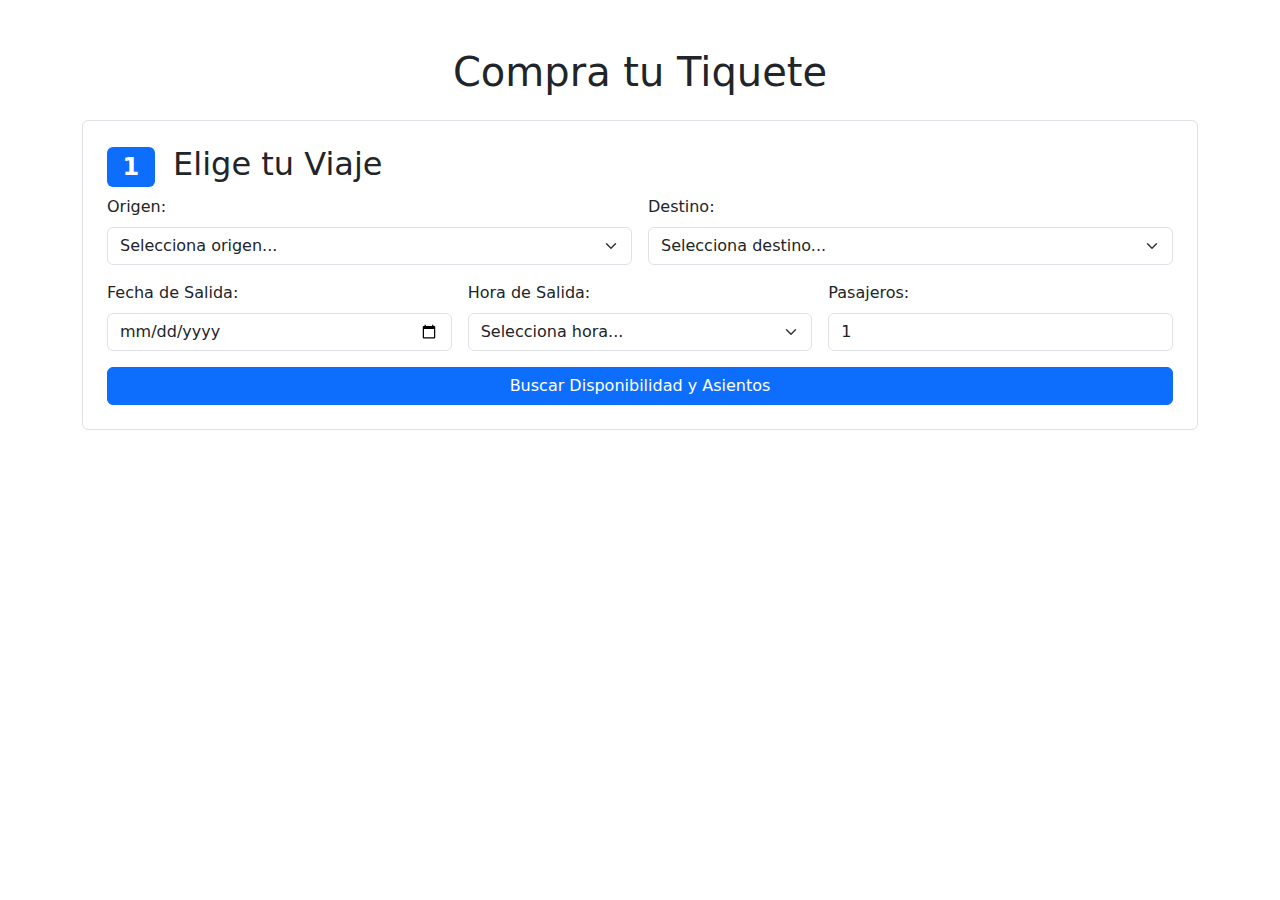
==== LOGICA/HTML/FormTicketes.html @ 11a50254 "Se agrego el html del formulario, falta hacerlo funcional" ====
<!DOCTYPE html>
<html lang="es">
<head>
    <meta charset="UTF-8">
    <meta name="viewport" content="width=device-width, initial-scale=1.0">
    <title>Compra de Tiquetes - Rápidos del Altiplano</title>
    <link href="https://cdn.jsdelivr.net/npm/bootstrap@5.3.0/dist/css/bootstrap.min.css" rel="stylesheet">
    <style>
        /* Estilos personalizados opcionales */
        .step-section {
            margin-bottom: 2rem;
            padding: 1.5rem;
            border: 1px solid #dee2e6;
            border-radius: 0.375rem;
        }
        .summary-section {
             background-color: #f8f9fa;
        }
        /* Estilos básicos para mapa de asientos (ejemplo) */
        .seat {
            display: inline-block;
            width: 35px;
            height: 35px;
            border: 1px solid #ccc;
            margin: 3px;
            text-align: center;
            line-height: 33px;
            cursor: pointer;
            border-radius: 5px;
            font-size: 0.8em;
        }
        .seat.selected {
            background-color: #198754; /* Verde Bootstrap */
            color: white;
            border-color: #198754;
        }
        .seat.occupied {
            background-color: #dc3545; /* Rojo Bootstrap */
            color: white;
            border-color: #dc3545;
            cursor: not-allowed;
        }
    </style>
</head>
<body>
    <div class="container mt-5 mb-5">
        <h1 class="mb-4 text-center">Compra tu Tiquete</h1>

        <form id="ticketPurchaseForm" action="/ruta-backend-para-procesar" method="POST"> <input type="hidden" name="csrf_token" value="TU_TOKEN_CSRF_AQUI"> <div class="step-section">
                <h2><span class="badge bg-primary me-2">1</span> Elige tu Viaje</h2>
                <div class="row g-3">
                    <div class="col-md-6">
                        <label for="origen" class="form-label">Origen:</label>
                        <select class="form-select" id="origen" name="origen" required>
                            <option selected disabled value="">Selecciona origen...</option>
                            <option value="ciudad_a">Ciudad A</option>
                            <option value="ciudad_b">Ciudad B</option>
                        </select>
                    </div>
                    <div class="col-md-6">
                        <label for="destino" class="form-label">Destino:</label>
                        <select class="form-select" id="destino" name="destino" required>
                            <option selected disabled value="">Selecciona destino...</option>
                            <option value="ciudad_c">Ciudad C</option>
                            <option value="ciudad_d">Ciudad D</option>
                        </select>
                    </div>
                    <div class="col-md-4">
                        <label for="fecha_salida" class="form-label">Fecha de Salida:</label>
                        <input type="date" class="form-control" id="fecha_salida" name="fecha_salida" required>
                    </div>
                    <div class="col-md-4">
                        <label for="hora_salida" class="form-label">Hora de Salida:</label>
                        <select class="form-select" id="hora_salida" name="hora_salida" required>
                            <option selected disabled value="">Selecciona hora...</option>
                            </select>
                    </div>
                    <div class="col-md-4">
                        <label for="cantidad_pasajeros" class="form-label">Pasajeros:</label>
                        <input type="number" class="form-control" id="cantidad_pasajeros" name="cantidad_pasajeros" value="1" min="1" max="10" required>
                    </div>
                    <div class="col-12">
                         <button type="button" id="btnBuscarDisponibilidad" class="btn btn-primary w-100">Buscar Disponibilidad y Asientos</button>
                     </div>
                </div>
            </div>

            <div class="step-section" id="seccionAsientos" style="display: none;">
                <h2><span class="badge bg-primary me-2">2</span> Selecciona tus Asientos</h2>
                <p>Por favor, selecciona <strong id="num_asientos_requeridos">1</strong> asiento(s).</p>
                <div id="mapaAsientosContainer" class="border p-3 text-center bg-light rounded">
                    <p>Cargando mapa de asientos...</p>
                    </div>
                 <div id="asientosSeleccionadosInfo" class="mt-2 fw-bold">Asientos seleccionados: Ninguno</div>
                 <div id="errorAsientos" class="text-danger mt-2"></div>
            </div>

            <div class="step-section" id="seccionPasajero" style="display: none;">
                 <h2><span class="badge bg-primary me-2">3</span> Información del Comprador</h2>
                 <div class="row g-3">
                     <div class="col-md-6">
                        <label for="nombre_comprador" class="form-label">Nombre Completo:</label>
                        <input type="text" class="form-control" id="nombre_comprador" name="nombre_comprador" required>
                    </div>
                    <div class="col-md-6">
                        <label for="doc_identidad" class="form-label">Documento Identidad/NIT:</label>
                        <input type="text" class="form-control" id="doc_identidad" name="doc_identidad" required>
                    </div>
                     <div class="col-md-6">
                        <label for="email" class="form-label">Correo Electrónico:</label>
                        <input type="email" class="form-control" id="email" name="email" required placeholder="tu@correo.com">
                    </div>
                    <div class="col-md-6">
                        <label for="telefono" class="form-label">Teléfono:</label>
                        <input type="tel" class="form-control" id="telefono" name="telefono" required>
                    </div>
                    </div>
            </div>

            <div class="step-section summary-section" id="seccionResumenPago" style="display: none;">
                 <h2><span class="badge bg-primary me-2">4</span> Resumen y Pago</h2>
                 <div id="resumenCompra" class="mb-4">
                     <h4>Detalles del Viaje:</h4>
                     <p><strong>Ruta:</strong> <span id="resumenOrigen">--</span> a <span id="resumenDestino">--</span></p>
                     <p><strong>Fecha y Hora:</strong> <span id="resumenFecha">--</span> a las <span id="resumenHora">--</span></p>
                     <p><strong>Pasajeros:</strong> <span id="resumenPasajeros">--</span></p>
                     <p><strong>Asientos:</strong> <span id="resumenAsientos">--</span></p>
                     <hr>
                     <p class="fs-4"><strong>Total a Pagar:</strong> <span id="resumenTotal" class="fw-bold">$0 COP</span></p>
                 </div>

                 <h4>Selecciona tu Método de Pago:</h4>
                 <div class="mb-3">
                     <select class="form-select" id="metodo_pago" name="metodo_pago" required>
                         <option selected disabled value="">-- Elige una opción --</option>
                         <option value="tarjeta_credito">Tarjeta de Crédito/Débito</option>
                         <option value="pse">PSE (Pagos Seguros en Línea)</option>
                         <option value="efectivo_puntos">Efectivo en Puntos Autorizados</option>
                         </select>
                 </div>

                 <div id="camposPagoTarjeta" class="pago-detalles mt-3 border p-3 rounded" style="display:none;">
                    <h5>Datos de la Tarjeta</h5>
                    <div class="mb-2">
                        <label for="card_number" class="form-label">Número de Tarjeta</label>
                        <input type="text" class="form-control" id="card_number" name="card_number">
                    </div>
                    <p class="text-muted small">Serás redirigido a una pasarela de pago segura.</p>
                 </div>
                 <div id="camposPagoPSE" class="pago-detalles mt-3 border p-3 rounded" style="display:none;">
                     <h5>Pago con PSE</h5>
                     <p>Serás redirigido al portal de PSE para completar tu pago de forma segura.</p>
                     </div>
                  <div id="camposPagoEfectivo" class="pago-detalles mt-3 border p-3 rounded" style="display:none;">
                     <h5>Pago en Efectivo</h5>
                     <p>Recibirás un código para realizar tu pago en puntos autorizados (Ej: Baloto, Efecty). Dispones de X horas para realizar el pago.</p>
                 </div>

                 <div class="mt-4 form-check">
                     <input type="checkbox" class="form-check-input" id="terminos" name="terminos" required>
                     <label class="form-check-label" for="terminos">Acepto los <a href="/terminos-y-condiciones" target="_blank">Términos y Condiciones</a> del servicio.</label>
                 </div>

                 <div class="d-grid gap-2 mt-4">
                     <button type="submit" id="btnConfirmarPago" class="btn btn-success btn-lg">Confirmar Compra y Proceder al Pago</button>
                 </div>
            </div>
        </form>
    </div>

    <script src="https://cdn.jsdelivr.net/npm/bootstrap@5.3.0/dist/js/bootstrap.bundle.min.js"></script>
    <script src="https://code.jquery.com/jquery-3.7.0.min.js"></script>
    <script>
        $(document).ready(function() {
            // --- Variables ---
            const form = $('#ticketPurchaseForm');
            const seccionAsientos = $('#seccionAsientos');
            const seccionPasajero = $('#seccionPasajero');
            const seccionResumenPago = $('#seccionResumenPago');
            let asientosSeleccionados = [];
            const precioPorTiquete = 65000; // Precio base de ejemplo

            // --- Funciones ---
            const getNumPasajeros = () => parseInt($('#cantidad_pasajeros').val()) || 1;

            function actualizarResumen() {
                $('#resumenOrigen').text($('#origen option:selected').text() || '--');
                $('#resumenDestino').text($('#destino option:selected').text() || '--');
                $('#resumenFecha').text($('#fecha_salida').val() || '--');
                $('#resumenHora').text($('#hora_salida option:selected').text() || '--');
                $('#resumenPasajeros').text(getNumPasajeros());
                $('#resumenAsientos').text(asientosSeleccionados.join(', ') || 'Ninguno');
                const total = precioPorTiquete * asientosSeleccionados.length;
                $('#resumenTotal').text(`$${total.toLocaleString('es-CO')} COP`);
            }

            function cargarMapaAsientos(rutaId, fecha, hora) {
                const container = $('#mapaAsientosContainer');
                container.html('<p>Consultando asientos disponibles...</p>'); // Feedback visual

                // >>> SIMULACIÓN DE LLAMADA AJAX AL BACKEND <<<
                // En una aplicación real, harías una llamada fetch o $.ajax
                // $.ajax({ url: '/api/disponibilidad-asientos', data: { rutaId, fecha, hora }, ... })
                console.log(`Simulando carga de asientos para: ${rutaId}, ${fecha}, ${hora}`);
                setTimeout(() => {
                    // Datos simulados que vendrían del backend
                    const asientosDisponibles = ['1A', '1B', '2A', '2B', '3C', '3D', '4A', '4B', '4C', '4D'];
                    const asientosOcupados = ['1C', '1D', '2C', '2D', '3A', '3B'];
                    const totalAsientos = 40; // Ejemplo

                    let mapaHtml = '<div class="mb-2">Frente del Bus</div>';
                    // Generar el mapa visual (esto es un ejemplo muy básico)
                    for (let i = 1; i <= totalAsientos / 4; i++) {
                         mapaHtml += `<div class="row justify-content-center mb-1 gx-1">`;
                         ['A', 'B', ' ', 'C', 'D'].forEach(letra => {
                            if (letra === ' ') {
                                mapaHtml += `<div class="col-auto" style="width: 20px;"></div>`; // Pasillo
                            } else {
                                const seatId = `${i}${letra}`;
                                let seatClass = 'seat';
                                let disabled = '';
                                if (asientosDisponibles.includes(seatId)) {
                                    seatClass += ' available';
                                } else if (asientosOcupados.includes(seatId)) {
                                    seatClass += ' occupied';
                                    disabled = 'disabled'; // No se puede hacer clic
                                } else {
                                     seatClass += ' unavailable'; // Asiento no existente o bloqueado
                                     disabled = 'disabled';
                                }
                                mapaHtml += `<div class="col-auto"><div class="${seatClass}" data-seat-id="${seatId}" ${disabled}>${seatId}</div></div>`;
                            }
                         });
                         mapaHtml += `</div>`;
                    }
                    container.html(mapaHtml);
                    seccionAsientos.slideDown();
                    $('#num_asientos_requeridos').text(getNumPasajeros());

                }, 1500); // Simular demora de red
            }

            // --- Event Listeners ---

            // Botón Buscar Disponibilidad
            $('#btnBuscarDisponibilidad').on('click', function() {
                // Validar campos de ruta y fecha antes de buscar
                 if (!$('#origen').val() || !$('#destino').val() || !$('#fecha_salida').val() || !$('#hora_salida').val()) {
                    alert('Por favor, completa los detalles de la ruta y fecha.');
                    return;
                 }
                const rutaId = $('#origen').val() + '-' + $('#destino').val(); // ID simple de ejemplo
                cargarMapaAsientos(rutaId, $('#fecha_salida').val(), $('#hora_salida').val());
            });

            // Clic en un asiento
            $('#mapaAsientosContainer').on('click', '.seat.available', function() {
                const seatDiv = $(this);
                const seatId = seatDiv.data('seat-id');
                const maxAsientos = getNumPasajeros();
                $('#errorAsientos').text(''); // Limpiar error

                if (seatDiv.hasClass('selected')) {
                    // Deseleccionar
                    seatDiv.removeClass('selected');
                    asientosSeleccionados = asientosSeleccionados.filter(s => s !== seatId);
                } else {
                    // Seleccionar
                    if (asientosSeleccionados.length >= maxAsientos) {
                         $('#errorAsientos').text(`Solo puedes seleccionar ${maxAsientos} asiento(s).`);
                         return; // No permitir seleccionar más
                    }
                    seatDiv.addClass('selected');
                    asientosSeleccionados.push(seatId);
                }
                // Actualizar info y resumen
                $('#asientosSeleccionadosInfo').text('Asientos seleccionados: ' + (asientosSeleccionados.length > 0 ? asientosSeleccionados.join(', ') : 'Ninguno'));
                actualizarResumen();

                // Si se seleccionaron todos los asientos necesarios, mostrar siguientes pasos
                if (asientosSeleccionados.length === maxAsientos) {
                    seccionPasajero.slideDown();
                    seccionResumenPago.slideDown();
                } else {
                     // Ocultar si se deselecciona y ya no cumple
                     // seccionPasajero.slideUp();
                     // seccionResumenPago.slideUp();
                }
            });

            // Cambio en cantidad de pasajeros (reinicia selección de asientos)
            $('#cantidad_pasajeros').on('change', function() {
                const num = getNumPasajeros();
                $('#num_asientos_requeridos').text(num);
                // Reiniciar selección si cambia la cantidad
                asientosSeleccionados = [];
                $('.seat.selected').removeClass('selected');
                $('#asientosSeleccionadosInfo').text('Asientos seleccionados: Ninguno');
                $('#errorAsientos').text('La cantidad de pasajeros cambió. Por favor, selecciona los asientos de nuevo.');
                seccionPasajero.slideUp();
                seccionResumenPago.slideUp();
                actualizarResumen();
            });


            // Cambios en otros campos para actualizar resumen
             $('#origen, #destino, #fecha_salida, #hora_salida').on('change', function() {
                 // Podrías querer reiniciar parte del flujo si cambian estos datos
                 actualizarResumen();
             });

            // Cambio de Método de Pago
            $('#metodo_pago').on('change', function() {
                const metodo = $(this).val();
                $('.pago-detalles').slideUp(); // Ocultar todos los detalles
                if (metodo === 'tarjeta_credito') {
                    $('#camposPagoTarjeta').slideDown();
                } else if (metodo === 'pse') {
                    $('#camposPagoPSE').slideDown();
                } else if (metodo === 'efectivo_puntos') {
                    $('#camposPagoEfectivo').slideDown();
                }
            });

            // Envío del Formulario
            form.on('submit', function(event) {
                // Validar selección de asientos
                if (asientosSeleccionados.length !== getNumPasajeros()) {
                    event.preventDefault(); // Detener envío
                    $('#errorAsientos').text(`Debes seleccionar exactamente ${getNumPasajeros()} asiento(s).`);
                    $('html, body').animate({ scrollTop: seccionAsientos.offset().top - 20 }, 500); // Scroll hacia la sección
                    return;
                }
                // Validar método de pago seleccionado
                if (!$('#metodo_pago').val()) {
                    event.preventDefault();
                    alert('Por favor, selecciona un método de pago.');
                     $('html, body').animate({ scrollTop: seccionResumenPago.offset().top - 20 }, 500);
                    return;
                }
                 // Validar aceptación de términos
                if (!$('#terminos').is(':checked')) {
                    event.preventDefault();
                    alert('Debes aceptar los Términos y Condiciones.');
                    $('#terminos').focus();
                    return;
                }

                console.log("Validaciones OK. Procediendo a enviar al backend...");
                // Aquí, el backend recibirá los datos:
                // origen, destino, fecha_salida, hora_salida, cantidad_pasajeros,
                // asientosSeleccionados (necesitarás enviarlos, p.ej. en un input hidden),
                // nombre_comprador, doc_identidad, email, telefono, metodo_pago,
                // y datos específicos de la tarjeta si aplica (¡CUIDADO CON LA SEGURIDAD PCI!)

                // Deshabilitar botón para evitar doble envío
                $('#btnConfirmarPago').prop('disabled', true).text('Procesando...');
            });
        });
    </script>

</body>
</html>
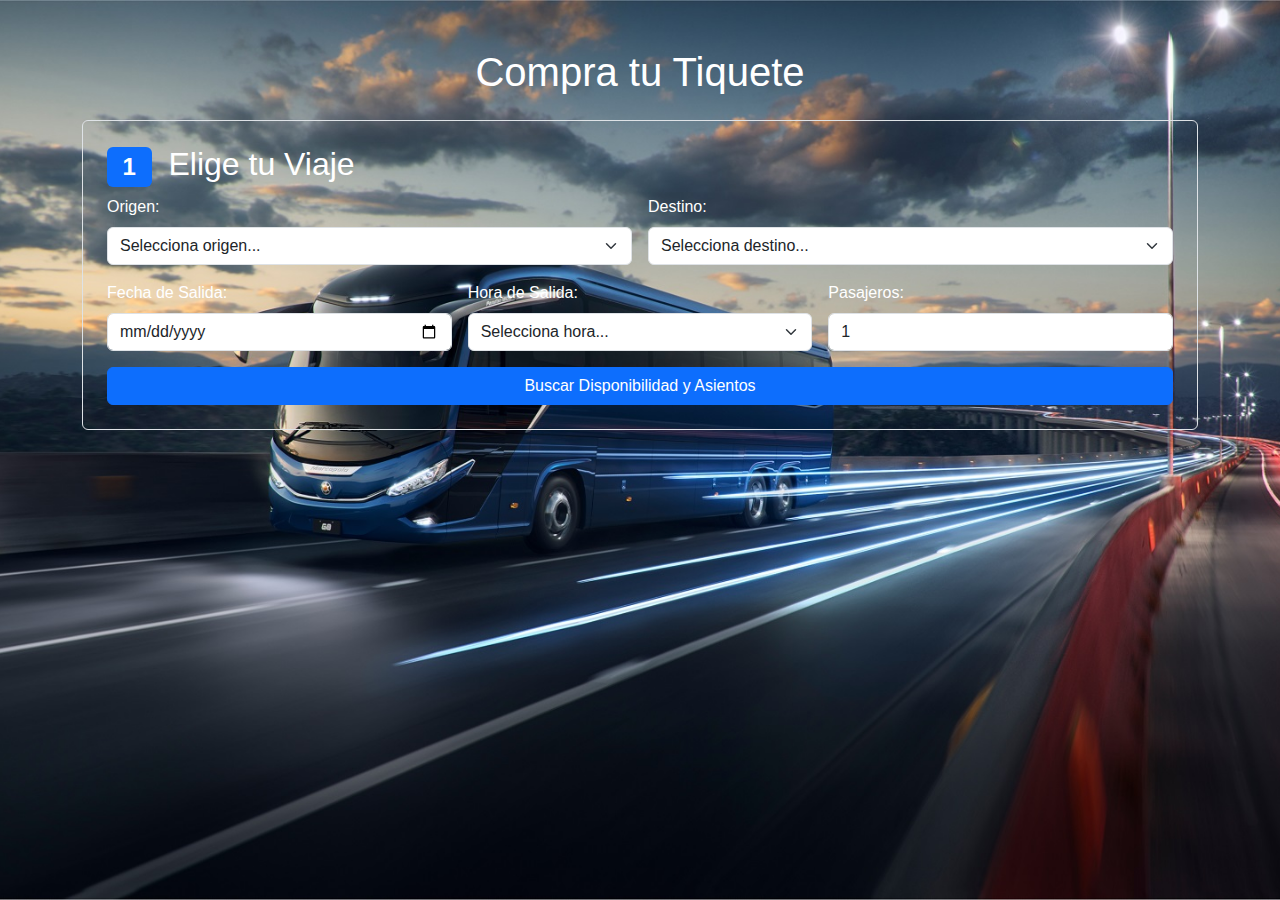
==== commit 5f0c51ba: "se actualizo el diseño de el formulario de tiquetes" ====
--- a/LOGICA/HTML/FormTicketes.html
+++ b/LOGICA/HTML/FormTicketes.html
@@ -5,42 +5,8 @@
     <meta name="viewport" content="width=device-width, initial-scale=1.0">
     <title>Compra de Tiquetes - Rápidos del Altiplano</title>
     <link href="https://cdn.jsdelivr.net/npm/bootstrap@5.3.0/dist/css/bootstrap.min.css" rel="stylesheet">
-    <style>
-        /* Estilos personalizados opcionales */
-        .step-section {
-            margin-bottom: 2rem;
-            padding: 1.5rem;
-            border: 1px solid #dee2e6;
-            border-radius: 0.375rem;
-        }
-        .summary-section {
-             background-color: #f8f9fa;
-        }
-        /* Estilos básicos para mapa de asientos (ejemplo) */
-        .seat {
-            display: inline-block;
-            width: 35px;
-            height: 35px;
-            border: 1px solid #ccc;
-            margin: 3px;
-            text-align: center;
-            line-height: 33px;
-            cursor: pointer;
-            border-radius: 5px;
-            font-size: 0.8em;
-        }
-        .seat.selected {
-            background-color: #198754; /* Verde Bootstrap */
-            color: white;
-            border-color: #198754;
-        }
-        .seat.occupied {
-            background-color: #dc3545; /* Rojo Bootstrap */
-            color: white;
-            border-color: #dc3545;
-            cursor: not-allowed;
-        }
-    </style>
+    <link rel="stylesheet" href="../CSS/EstilosFormTicketes.css">
+    
 </head>
 <body>
     <div class="container mt-5 mb-5">
--- a/LOGICA/CSS/EstilosFormTicketes.css
+++ b/LOGICA/CSS/EstilosFormTicketes.css
@@ -0,0 +1,48 @@
+        body {
+            background: url('../../IMAGENES/FondoLogin.jpg') no-repeat center center fixed; /* Reemplaza con tu imagen de fondo real si es diferente */
+            background-size: cover;
+            min-height: 100vh;
+            height: 100vh;
+            overflow: hidden; /* Previene scroll en BODY */
+            display: flex;
+            flex-direction: column;
+            align-items: center;
+            font-family: 'Poppins', Arial, sans-serif; /* Nueva Fuente */
+            position: relative;
+            color: #fff; /* Color de texto por defecto */
+        }
+
+        /* Estilos personalizados opcionales */
+        .step-section {
+            margin-bottom: 2rem;
+            padding: 1.5rem;
+            border: 1px solid #dee2e6;
+            border-radius: 0.375rem;
+        }
+        .summary-section {
+             background-color: #f8f9fa;
+        }
+        /* Estilos básicos para mapa de asientos (ejemplo) */
+        .seat {
+            display: inline-block;
+            width: 35px;
+            height: 35px;
+            border: 1px solid #ccc;
+            margin: 3px;
+            text-align: center;
+            line-height: 33px;
+            cursor: pointer;
+            border-radius: 5px;
+            font-size: 0.8em;
+        }
+        .seat.selected {
+            background-color: #198754; /* Verde Bootstrap */
+            color: white;
+            border-color: #198754;
+        }
+        .seat.occupied {
+            background-color: #dc3545; /* Rojo Bootstrap */
+            color: white;
+            border-color: #dc3545;
+            cursor: not-allowed;
+        }
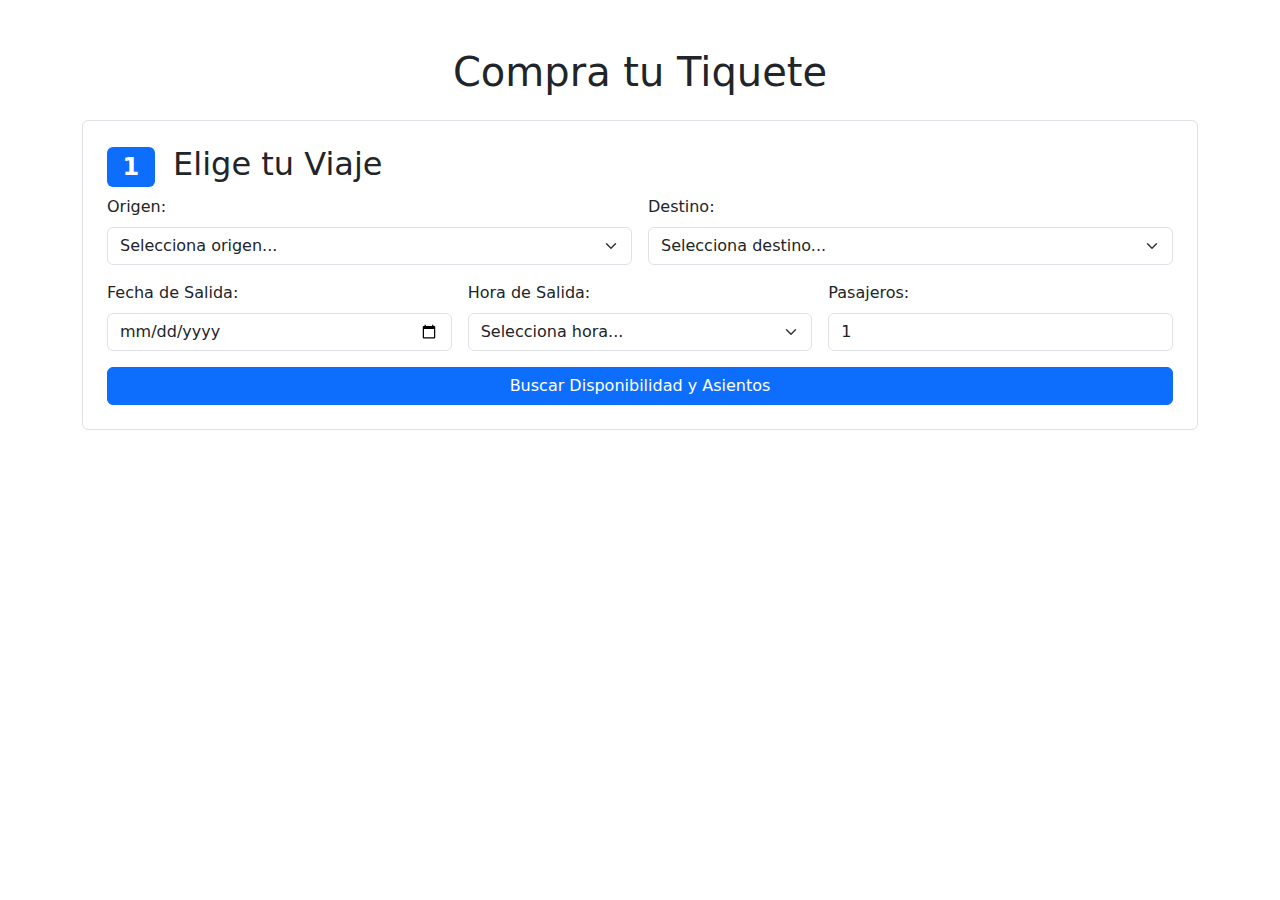
==== commit 845f6f3e: "Subido el log-in principal, con imagenes de las empresas y el fondo. Se eliminaron archivos y carpet" ====
--- a/LOGICA/HTML/FormTicketes.html
+++ b/LOGICA/HTML/FormTicketes.html
@@ -5,8 +5,42 @@
     <meta name="viewport" content="width=device-width, initial-scale=1.0">
     <title>Compra de Tiquetes - Rápidos del Altiplano</title>
     <link href="https://cdn.jsdelivr.net/npm/bootstrap@5.3.0/dist/css/bootstrap.min.css" rel="stylesheet">
-    <link rel="stylesheet" href="../CSS/EstilosFormTicketes.css">
-    
+    <style>
+        /* Estilos personalizados opcionales */
+        .step-section {
+            margin-bottom: 2rem;
+            padding: 1.5rem;
+            border: 1px solid #dee2e6;
+            border-radius: 0.375rem;
+        }
+        .summary-section {
+             background-color: #f8f9fa;
+        }
+        /* Estilos básicos para mapa de asientos (ejemplo) */
+        .seat {
+            display: inline-block;
+            width: 35px;
+            height: 35px;
+            border: 1px solid #ccc;
+            margin: 3px;
+            text-align: center;
+            line-height: 33px;
+            cursor: pointer;
+            border-radius: 5px;
+            font-size: 0.8em;
+        }
+        .seat.selected {
+            background-color: #198754; /* Verde Bootstrap */
+            color: white;
+            border-color: #198754;
+        }
+        .seat.occupied {
+            background-color: #dc3545; /* Rojo Bootstrap */
+            color: white;
+            border-color: #dc3545;
+            cursor: not-allowed;
+        }
+    </style>
 </head>
 <body>
     <div class="container mt-5 mb-5">
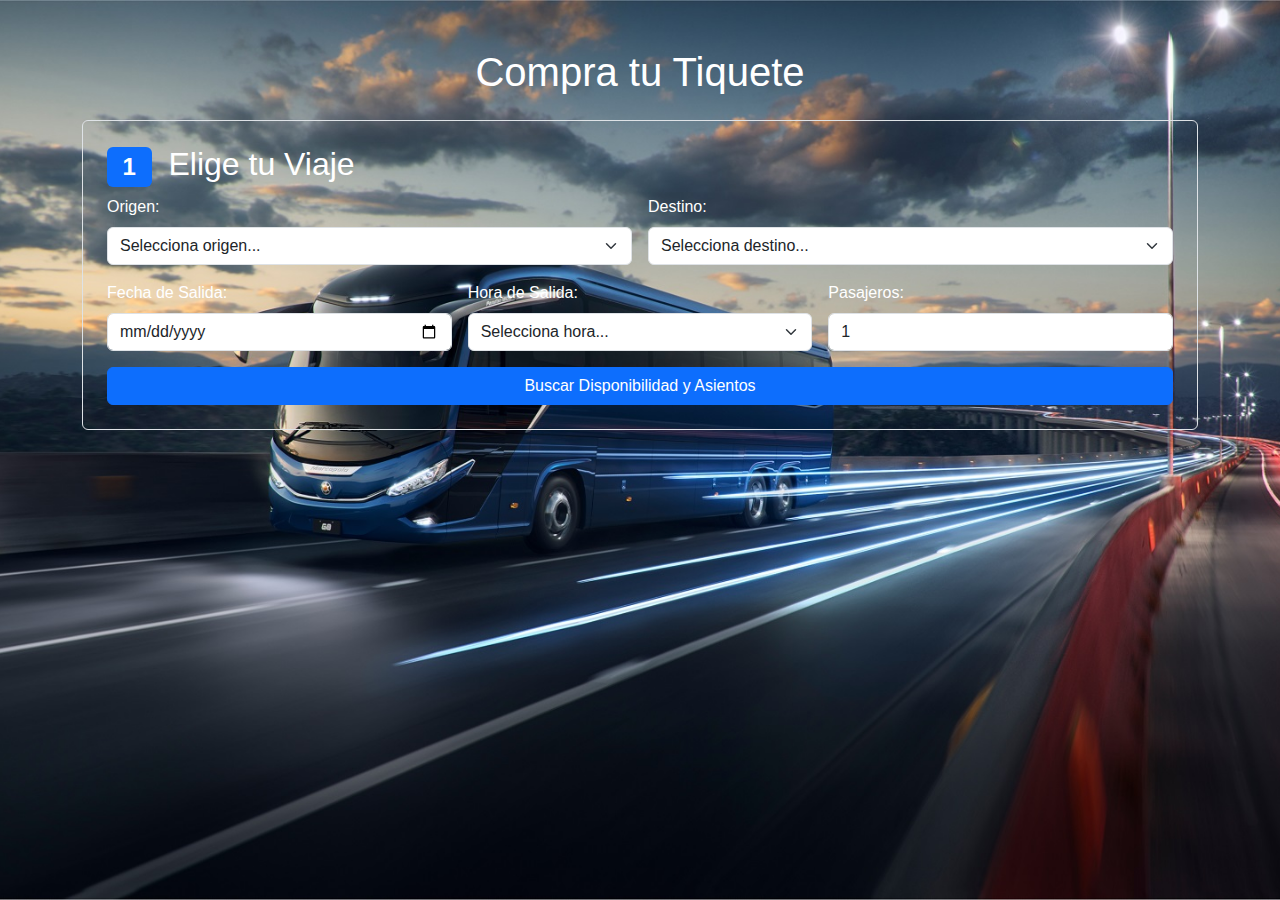
==== commit 2c40f37a: "Merge branch 'main' of https://github.com/Andres-Hernandez-11/Proyecto_DEKIRU" ====
--- a/LOGICA/HTML/FormTicketes.html
+++ b/LOGICA/HTML/FormTicketes.html
@@ -5,42 +5,8 @@
     <meta name="viewport" content="width=device-width, initial-scale=1.0">
     <title>Compra de Tiquetes - Rápidos del Altiplano</title>
     <link href="https://cdn.jsdelivr.net/npm/bootstrap@5.3.0/dist/css/bootstrap.min.css" rel="stylesheet">
-    <style>
-        /* Estilos personalizados opcionales */
-        .step-section {
-            margin-bottom: 2rem;
-            padding: 1.5rem;
-            border: 1px solid #dee2e6;
-            border-radius: 0.375rem;
-        }
-        .summary-section {
-             background-color: #f8f9fa;
-        }
-        /* Estilos básicos para mapa de asientos (ejemplo) */
-        .seat {
-            display: inline-block;
-            width: 35px;
-            height: 35px;
-            border: 1px solid #ccc;
-            margin: 3px;
-            text-align: center;
-            line-height: 33px;
-            cursor: pointer;
-            border-radius: 5px;
-            font-size: 0.8em;
-        }
-        .seat.selected {
-            background-color: #198754; /* Verde Bootstrap */
-            color: white;
-            border-color: #198754;
-        }
-        .seat.occupied {
-            background-color: #dc3545; /* Rojo Bootstrap */
-            color: white;
-            border-color: #dc3545;
-            cursor: not-allowed;
-        }
-    </style>
+    <link rel="stylesheet" href="../CSS/EstilosFormTicketes.css">
+    
 </head>
 <body>
     <div class="container mt-5 mb-5">
--- a/LOGICA/CSS/EstilosFormTicketes.css
+++ b/LOGICA/CSS/EstilosFormTicketes.css
@@ -0,0 +1,48 @@
+        body {
+            background: url('../../IMAGENES/FondoLogin.jpg') no-repeat center center fixed; /* Reemplaza con tu imagen de fondo real si es diferente */
+            background-size: cover;
+            min-height: 100vh;
+            height: 100vh;
+            overflow: hidden; /* Previene scroll en BODY */
+            display: flex;
+            flex-direction: column;
+            align-items: center;
+            font-family: 'Poppins', Arial, sans-serif; /* Nueva Fuente */
+            position: relative;
+            color: #fff; /* Color de texto por defecto */
+        }
+
+        /* Estilos personalizados opcionales */
+        .step-section {
+            margin-bottom: 2rem;
+            padding: 1.5rem;
+            border: 1px solid #dee2e6;
+            border-radius: 0.375rem;
+        }
+        .summary-section {
+             background-color: #f8f9fa;
+        }
+        /* Estilos básicos para mapa de asientos (ejemplo) */
+        .seat {
+            display: inline-block;
+            width: 35px;
+            height: 35px;
+            border: 1px solid #ccc;
+            margin: 3px;
+            text-align: center;
+            line-height: 33px;
+            cursor: pointer;
+            border-radius: 5px;
+            font-size: 0.8em;
+        }
+        .seat.selected {
+            background-color: #198754; /* Verde Bootstrap */
+            color: white;
+            border-color: #198754;
+        }
+        .seat.occupied {
+            background-color: #dc3545; /* Rojo Bootstrap */
+            color: white;
+            border-color: #dc3545;
+            cursor: not-allowed;
+        }
